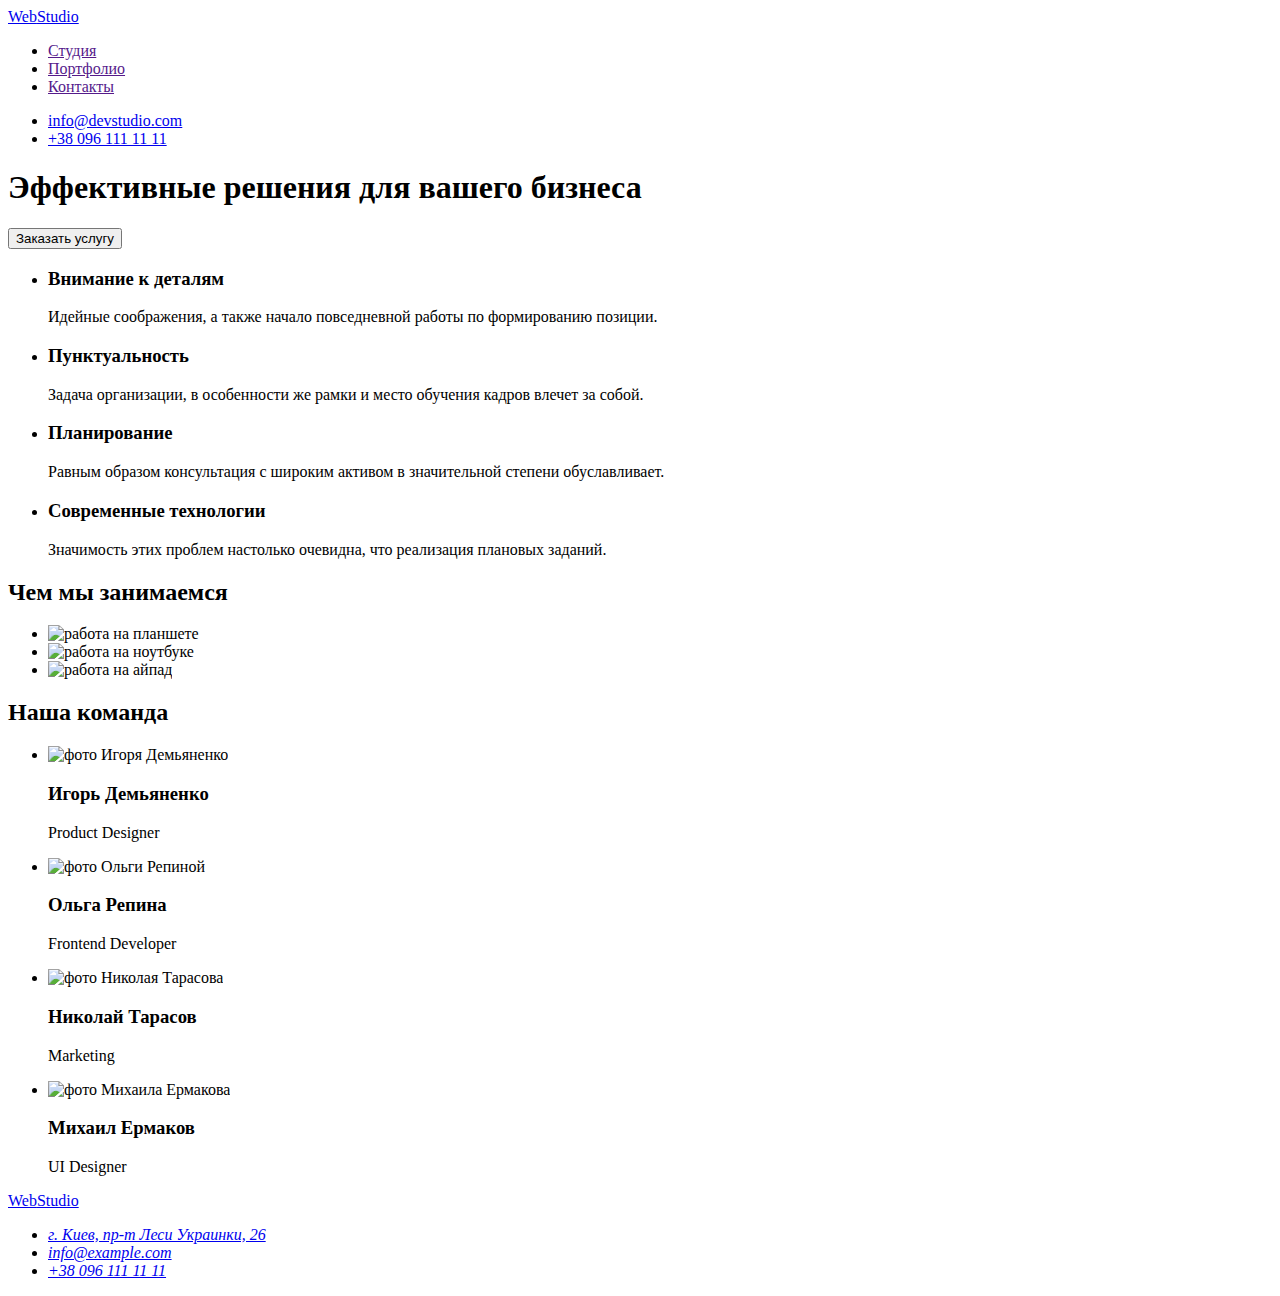
==== index.html @ acdb09bc "Add files" ====
<!DOCTYPE html>
<html lang="ru">
<head>
    <meta charset="UTF-8">
    <meta http-equiv="X-UA-Compatible" content="IE=edge">
    <meta name="viewport" content="width=device-width, initial-scale=1.0">
    <title>Document</title>
</head>
<body>
    <header>
        <a href="./index.html"><span>Web</span>Studio</a>
        <nav>
            <ul>
                <li><a href="">Студия</a></li>
                <li><a href="">Портфолио</a></li>
                <li><a href="">Контакты</a></li>
            </ul>
         </nav>
            <ul>
                <li><a href="mailto:info@devstudio.com">info@devstudio.com</a></li>
                <li><a href="tel:+380961111111">+38 096 111 11 11</a></li>
            </ul>
    </header>
    <main>
        <section>
            <h1>Эффективные решения для вашего бизнеса</h1>
            <button type="button">Заказать услугу</button>
        </section>
        <section>
            <ul>
                <li>
                    <h3>Внимание к деталям</h3>
                    <p>Идейные соображения, а также начало повседневной работы по формированию позиции.</p>
                </li>
                <li>
                    <h3>Пунктуальность</h3>
                    <p>Задача организации, в особенности же рамки и место обучения кадров влечет за собой.</p>
                </li>
                <li>
                    <h3>Планирование</h3>
                    <p>Равным образом консультация с широким активом в значительной степени обуславливает.</p>
                </li>
                <li>
                    <h3>Современные технологии</h3>
                    <p>Значимость этих проблем настолько очевидна, что реализация плановых заданий.</p>
                </li>
            </ul>
        </section>
        <section>
            <h2>Чем мы занимаемся</h2>
            <ul>
                <li><img src="./images/img1.jpg" alt="работа на планшете" width="370" height="294"></li>
                <li><img src="./images/img2.jpg" alt="работа на ноутбуке" width="370" height="294"></li>
                <li><img src="./images/img3.jpg" alt="работа на айпад" width="370" height="294"></li>
            </ul>
        </section>
        <section>
            <h2>Наша команда</h2>
            <ul>
                <li>
                    <img src="./images/photo1.jpg" alt="фото Игоря Демьяненко" width="270" height="260">
                    <h3>Игорь Демьяненко</h3>
                    <p lang="en">Product Designer</p>
                </li>
                <li>
                    <img src="./images/photo2.jpg" alt="фото Ольги Репиной" width="270" height="260">
                    <h3>Ольга Репина</h3>
                    <p lang="en">Frontend Developer</p>
                </li>
                <li>
                    <img src="./images/photo3.jpg" alt="фото Николая Тарасова" width="270" height="260">
                    <h3>Николай Тарасов</h3>
                    <p lang="en">Marketing</p>
                </li>
                <li><img src="./images/photo4.jpg" alt="фото Михаила Ермакова" width="270" height="260">
                    <h3>Михаил Ермаков</h3>
                    <p lang="en">UI Designer</p>
                </li>
            </ul>
        </section>
    </main>
    <footer>
        <a href="./index.html"><span>Web</span>Studio</a>
        <address>
            <ul>
            <li>
             <a href="https://goo.gl/maps/vZYV77j8p4AJHVtT7" target="_blank" rel="noopener noreferrer"> г. Киев, пр-т Леси
                Украинки, 26
            </a>
            </li>
            <li>
            <a href="mailto:info@example.com">info@example.com</a>
            </li>
            <li>
            <a href="tel:+380961111111">+38 096 111 11 11</a>
            </li>
            </ul>
        </address>
    </footer>
   
</body>
</html>
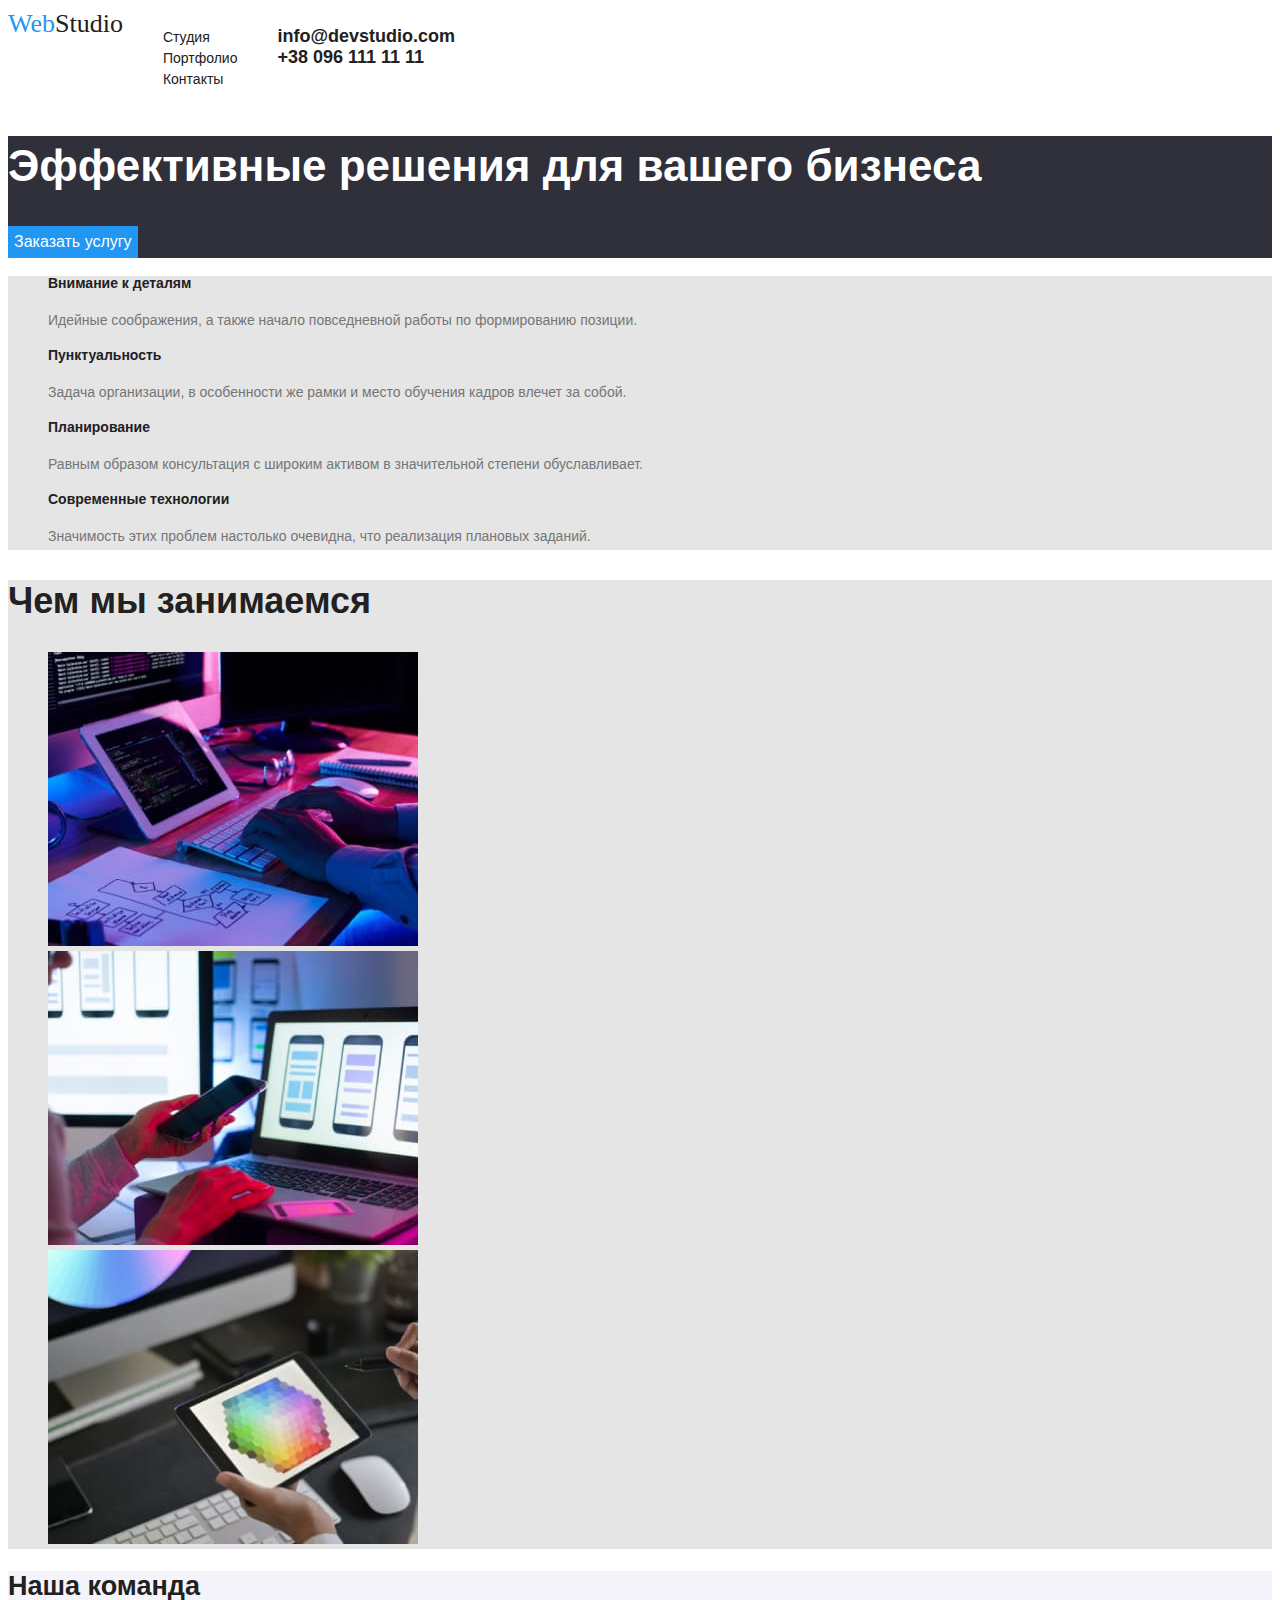
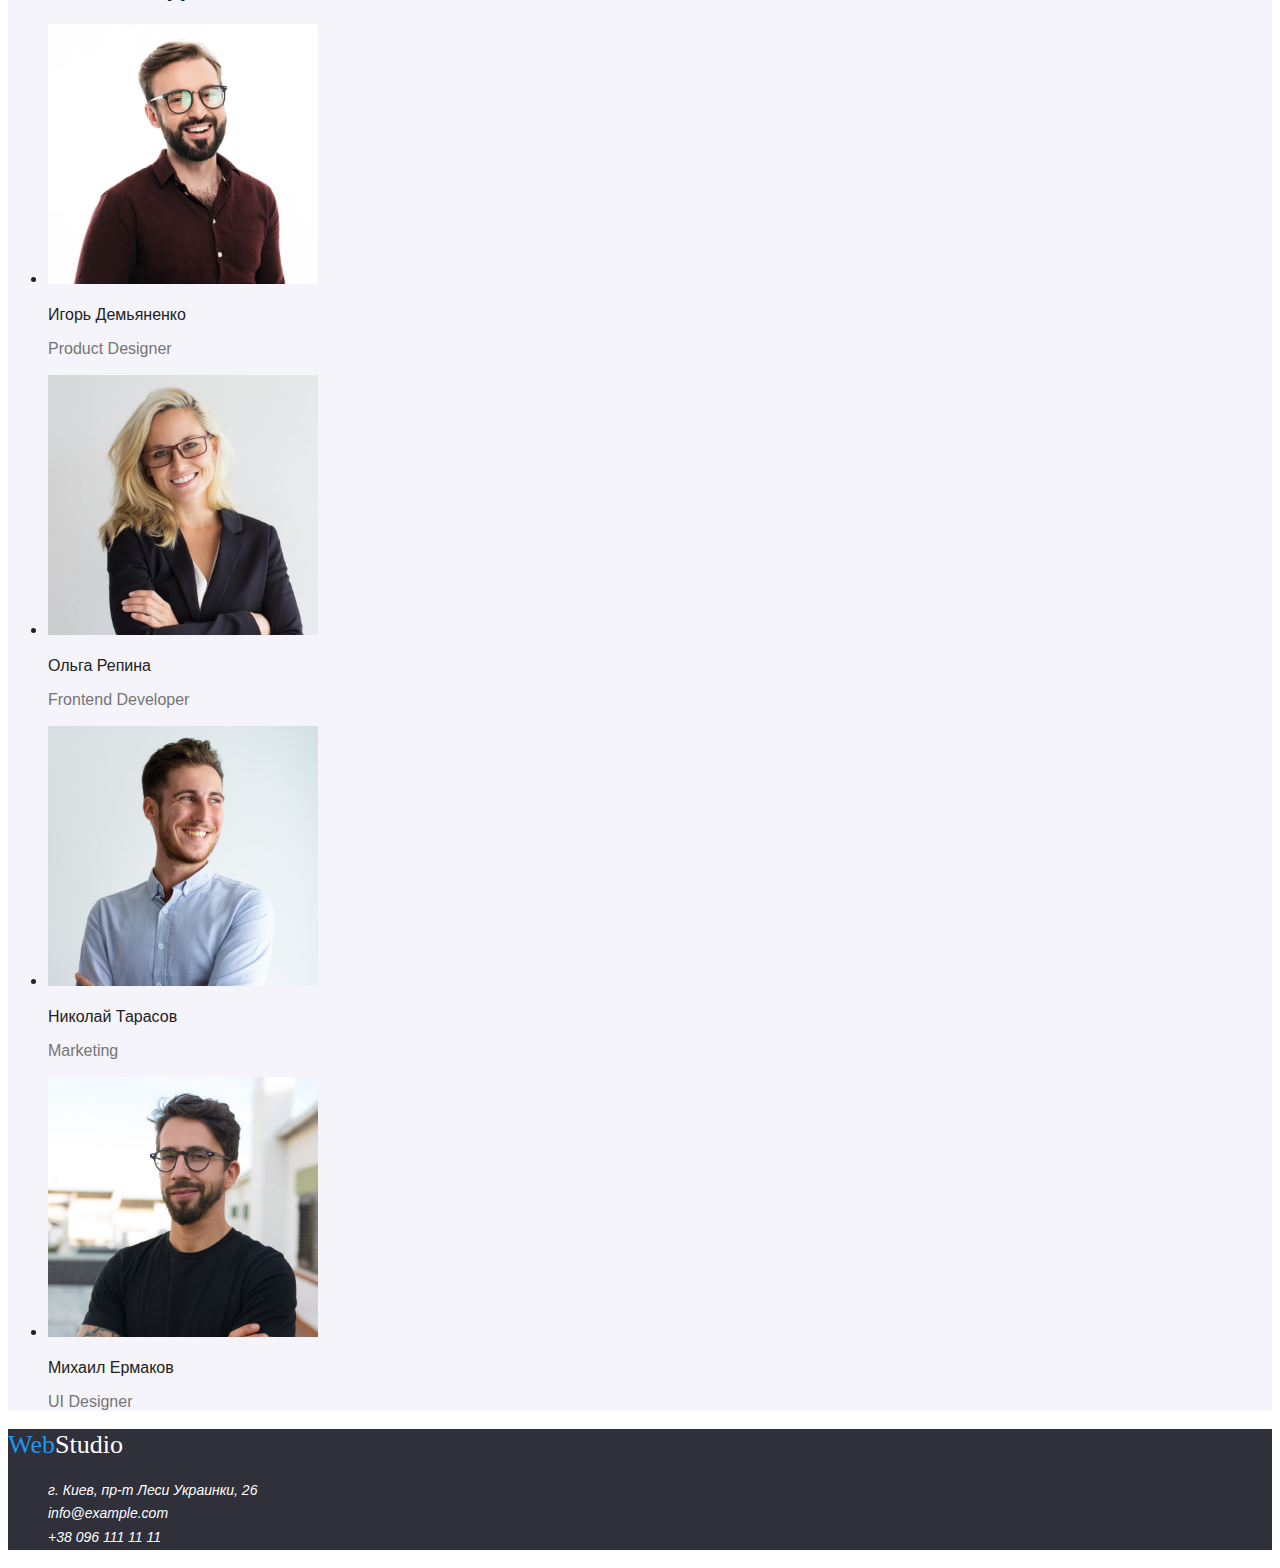
==== commit f3930f06: "end" ====
--- a/index.html
+++ b/index.html
@@ -5,94 +5,100 @@
     <meta http-equiv="X-UA-Compatible" content="IE=edge">
     <meta name="viewport" content="width=device-width, initial-scale=1.0">
     <title>Document</title>
-</head>
+    <link rel="stylesheet" href="https://cdnjs.cloudflare.com/ajax/libs/modern-normalize/1.1.0/modern-normalize.min.css"
+        integrity="sha512-wpPYUAdjBVSE4KJnH1VR1HeZfpl1ub8YT/NKx4PuQ5NmX2tKuGu6U/JRp5y+Y8XG2tV+wKQpNHVUX03MfMFn9Q=="
+        crossorigin="anonymous" referrerpolicy="no-referrer" />
+    <link rel="preconnect"
+        href="https://fonts.google.com/share?selection.family=Raleway:wght@700%7CRoboto:wght@400;500;700;900">
+<link rel="stylesheet" href="./css/styles.css">
+    </head>
 <body>
-    <header>
-        <a href="./index.html"><span>Web</span>Studio</a>
-        <nav>
-            <ul>
-                <li><a href="">Студия</a></li>
-                <li><a href="">Портфолио</a></li>
-                <li><a href="">Контакты</a></li>
+    <header class="header">
+        <a href="./index.html" class="link site-logo"><span  class="current">Web</span>Studio</a>
+        <nav class="site-nav">
+            <ul class="list nav-list">
+                <li class="nav-item"><a href="" class="link nav-link">Студия</a></li>
+                <li class="nav-item"><a href="./portfolio.html" class="link nav-link">Портфолио</a></li>
+                <li class="nav-item"><a href="" class="link nav-link">Контакты</a></li>
             </ul>
          </nav>
-            <ul>
-                <li><a href="mailto:info@devstudio.com">info@devstudio.com</a></li>
-                <li><a href="tel:+380961111111">+38 096 111 11 11</a></li>
+            <ul class="list">
+                <li><a href="mailto:info@devstudio.com" class="link">info@devstudio.com</a></li>
+                <li><a href="tel:+380961111111" class="link">+38 096 111 11 11</a></li>
             </ul>
     </header>
     <main>
-        <section>
-            <h1>Эффективные решения для вашего бизнеса</h1>
-            <button type="button">Заказать услугу</button>
+        <section class="heroes-section">
+            <h1 class="main-title-one">Эффективные решения для вашего бизнеса</h1>
+            <button class="button heroe-button" type="button">Заказать услугу</button>
         </section>
-        <section>
-            <ul>
-                <li>
-                    <h3>Внимание к деталям</h3>
-                    <p>Идейные соображения, а также начало повседневной работы по формированию позиции.</p>
+        <section class="value">
+            <ul class="value-list list">
+                <li class="value-item">
+                    <h3 class="value-title">Внимание к деталям</h3>
+                    <p class="value-text">Идейные соображения, а также начало повседневной работы по формированию позиции.</p>
                 </li>
-                <li>
-                    <h3>Пунктуальность</h3>
-                    <p>Задача организации, в особенности же рамки и место обучения кадров влечет за собой.</p>
+                <li class="value-item">
+                    <h3 class="value-title">Пунктуальность</h3>
+                    <p class="value-text">Задача организации, в особенности же рамки и место обучения кадров влечет за собой.</p>
                 </li>
-                <li>
-                    <h3>Планирование</h3>
-                    <p>Равным образом консультация с широким активом в значительной степени обуславливает.</p>
+                <li class="value-item">
+                    <h3 class="value-title">Планирование</h3>
+                    <p class="value-text">Равным образом консультация с широким активом в значительной степени обуславливает.</p>
                 </li>
-                <li>
-                    <h3>Современные технологии</h3>
-                    <p>Значимость этих проблем настолько очевидна, что реализация плановых заданий.</p>
+                <li class="value-item">
+                    <h3 class="value-title">Современные технологии</h3>
+                    <p class="value-text">Значимость этих проблем настолько очевидна, что реализация плановых заданий.</p>
                 </li>
             </ul>
         </section>
-        <section>
-            <h2>Чем мы занимаемся</h2>
-            <ul>
-                <li><img src="./images/img1.jpg" alt="работа на планшете" width="370" height="294"></li>
-                <li><img src="./images/img2.jpg" alt="работа на ноутбуке" width="370" height="294"></li>
-                <li><img src="./images/img3.jpg" alt="работа на айпад" width="370" height="294"></li>
+        <section class="work">
+            <h2 class="work-title">Чем мы занимаемся</h2>
+            <ul class="work-list list">
+                <li class="work-item"><img src="./images/img1.jpg" alt="работа на планшете" width="370" height="294"></li>
+                <li class="work-item"><img src="./images/img2.jpg" alt="работа на ноутбуке" width="370" height="294"></li>
+                <li class="work-item"><img src="./images/img3.jpg" alt="работа на айпад" width="370" height="294"></li>
             </ul>
         </section>
-        <section>
-            <h2>Наша команда</h2>
-            <ul>
-                <li>
+        <section class="team">
+            <h2 class="team-title">Наша команда</h2>
+            <ul class="team-list">
+                <li class="team-employee">
                     <img src="./images/photo1.jpg" alt="фото Игоря Демьяненко" width="270" height="260">
-                    <h3>Игорь Демьяненко</h3>
-                    <p lang="en">Product Designer</p>
+                    <h3 class="team-name">Игорь Демьяненко</h3>
+                    <p class="team-position" lang="en">Product Designer</p>
                 </li>
-                <li>
+                <li class="team-employee">
                     <img src="./images/photo2.jpg" alt="фото Ольги Репиной" width="270" height="260">
-                    <h3>Ольга Репина</h3>
-                    <p lang="en">Frontend Developer</p>
+                    <h3 class="team-name">Ольга Репина</h3>
+                    <p class="team-position" lang="en">Frontend Developer</p>
                 </li>
-                <li>
+                <li class="team-employee">
                     <img src="./images/photo3.jpg" alt="фото Николая Тарасова" width="270" height="260">
-                    <h3>Николай Тарасов</h3>
-                    <p lang="en">Marketing</p>
+                    <h3 class="team-name">Николай Тарасов</h3>
+                    <p class="team-position" lang="en">Marketing</p>
                 </li>
-                <li><img src="./images/photo4.jpg" alt="фото Михаила Ермакова" width="270" height="260">
-                    <h3>Михаил Ермаков</h3>
-                    <p lang="en">UI Designer</p>
+                <li class="team-employee"><img src="./images/photo4.jpg" alt="фото Михаила Ермакова" width="270" height="260">
+                    <h3 class="team-name">Михаил Ермаков</h3>
+                    <p class="team-position" lang="en">UI Designer</p>
                 </li>
             </ul>
         </section>
     </main>
-    <footer>
-        <a href="./index.html"><span>Web</span>Studio</a>
-        <address>
-            <ul>
-            <li>
-             <a href="https://goo.gl/maps/vZYV77j8p4AJHVtT7" target="_blank" rel="noopener noreferrer"> г. Киев, пр-т Леси
+    <footer class="footer">
+        <a href="./index.html" class="footer-site-logo link"><span class="current">Web</span>Studio</a>
+        <address class="footer-address">
+            <ul class="list footer-list">
+            <li class="footer-item">
+             <a href="https://goo.gl/maps/vZYV77j8p4AJHVtT7" target="_blank" rel="noopener noreferrer" class="link"> г. Киев, пр-т Леси
                 Украинки, 26
             </a>
             </li>
-            <li>
-            <a href="mailto:info@example.com">info@example.com</a>
+            <li class="footer-item">
+            <a href="mailto:info@example.com" class="link">info@example.com</a>
             </li>
-            <li>
-            <a href="tel:+380961111111">+38 096 111 11 11</a>
+            <li class="footer-item">
+            <a href="tel:+380961111111" class="link">+38 096 111 11 11</a>
             </li>
             </ul>
         </address>
--- a/css/styles.css
+++ b/css/styles.css
@@ -0,0 +1,199 @@
+:root {
+--main-font-family: 'Roboto', sans-serif;
+--main-dark-color: #212121;
+--main-light-color: #fff;
+--current-color: #2196F3;
+--main-color: #757575;
+--background-button-color: #F5F4FA;
+--background-main-color: #E5E5E5;
+--background-footer-color: #2F303A;
+}
+
+body {
+font-family: var(--main-font-family);
+color: var(--main-dark-color);
+font-size: 18px;
+font-weight: 700;
+font-style: Bold ;
+} 
+
+.link {
+text-decoration: none;
+color: inherit;
+}
+
+.button {
+border: none;
+background-color: transparent;
+cursor: pointer;
+font-family: inherit;
+color: inherit
+}
+
+.list {
+list-style: none;
+}
+
+.section {
+ background-color: var(--background-main-color);
+}
+
+.section-title {
+font-weight: 700;
+font-size: 18px;
+line-height: 1.71;
+color: var(--background-main-color);
+}
+
+.current {
+color: var(--current-color);
+}
+
+.visually-hidden {
+position: absolute;
+width: 1px;
+height: 1px;
+margin: -1px;
+border: 0;
+padding: 0;
+white-space: nowrap;
+clip-path: inset(100%);
+clip: rect(0 0 0 0);
+overflow: hidden;
+}
+/* Header */
+.header {
+ background-color: var(--main-light-color);
+ display: flex;  }
+
+.site-logo {
+font-family: 'Raleway';
+font-weight: 400;
+font-size: 26px;
+line-height: 1.2;
+color: var(--main-dark-color);
+}
+
+.nav-link {
+font-weight: 500;
+font-size: 14px;
+line-height: 1.14;
+font-style: medium;}
+
+.link:hover,
+.link:focus {
+color: var(--current-color);
+}
+
+
+/* main 2 страница */
+.portfolio {
+background-color: var(--background-main-color);
+}
+
+.main-button {
+font-family: inherit;
+background-color: var(--background-button-color);
+color: var(--main-dark-color);
+font-weight: 500;
+font-size: 16px;
+line-height: 1.63;
+font-style: medium;
+display: flex;
+}
+
+.main-title {
+font-size: 18px;
+line-height: 2.0;
+}
+
+.main-description {
+font-size: 18px;
+line-height: 2.0;
+color: var(--main-color);
+font-style: normal;
+}
+
+.button:hover,
+.button:focus {
+color: var(--current-color);
+}
+
+/* main 1 страница */
+.heroes-section {
+background-color: var(--background-footer-color);
+}
+.main-title-one {
+color: var(--main-light-color);
+font-size: 44px;
+line-height: 1.36;
+font-weight: 900;
+display: flex;
+}
+.heroe-button {
+background-color: var(--current-color);
+color: var(--main-light-color);
+font-size: 16px;
+line-height: 1.88;
+display: flex;
+}
+.value {
+background-color: var(--background-main-color);
+}
+.value-title {
+font-size: 14px;
+line-height: 1.14;
+}
+.value-text {
+font-weight: 400;
+font-size: 14px;
+line-height: 2.0;
+color: var(--main-color);
+font-style: normal;
+}
+.work {
+background-color: var(--background-main-color);
+}
+.work-title {
+font-size: 36px;
+line-height: 1.17;
+}
+.team {
+background-color: var(--background-button-color);
+}
+.team-name {
+font-weight: 500;
+font-size: 16px;
+line-height: 1.19;
+font-style: medium;
+}
+.team-position {
+font-weight: 400;
+font-size: 16px;
+line-height: 1.17;
+color: var(--main-color);
+}
+/* footer */
+.footer {
+background-color: var(--background-footer-color);
+}
+
+.footer-site-logo {
+font-family: 'Raleway';
+font-weight: 400;
+font-size: 26px;
+line-height: 1.2;
+color: var(--main-light-color);
+}
+
+.footer-item {
+font-weight: 400;
+font-size: 14px;
+line-height: 1.7;
+color: var(--main-light-color);
+}
+
+
+
+
+
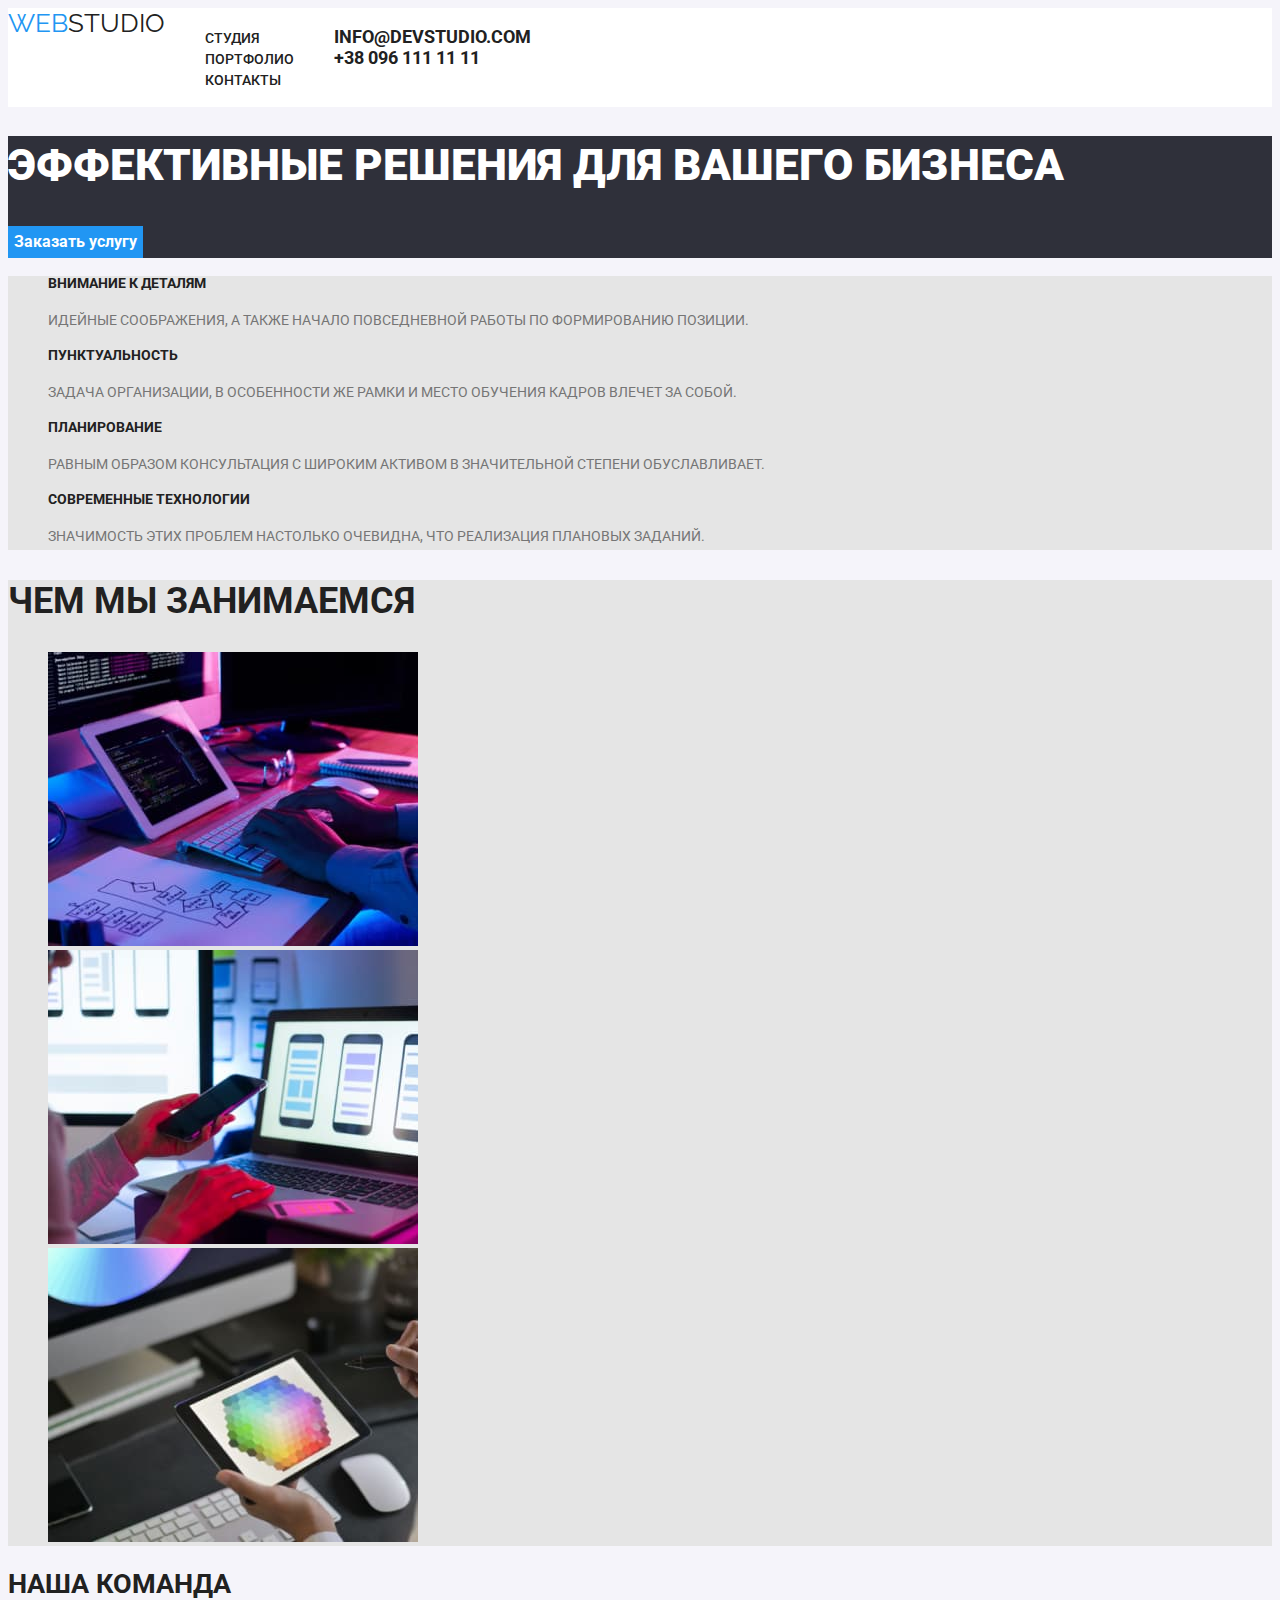
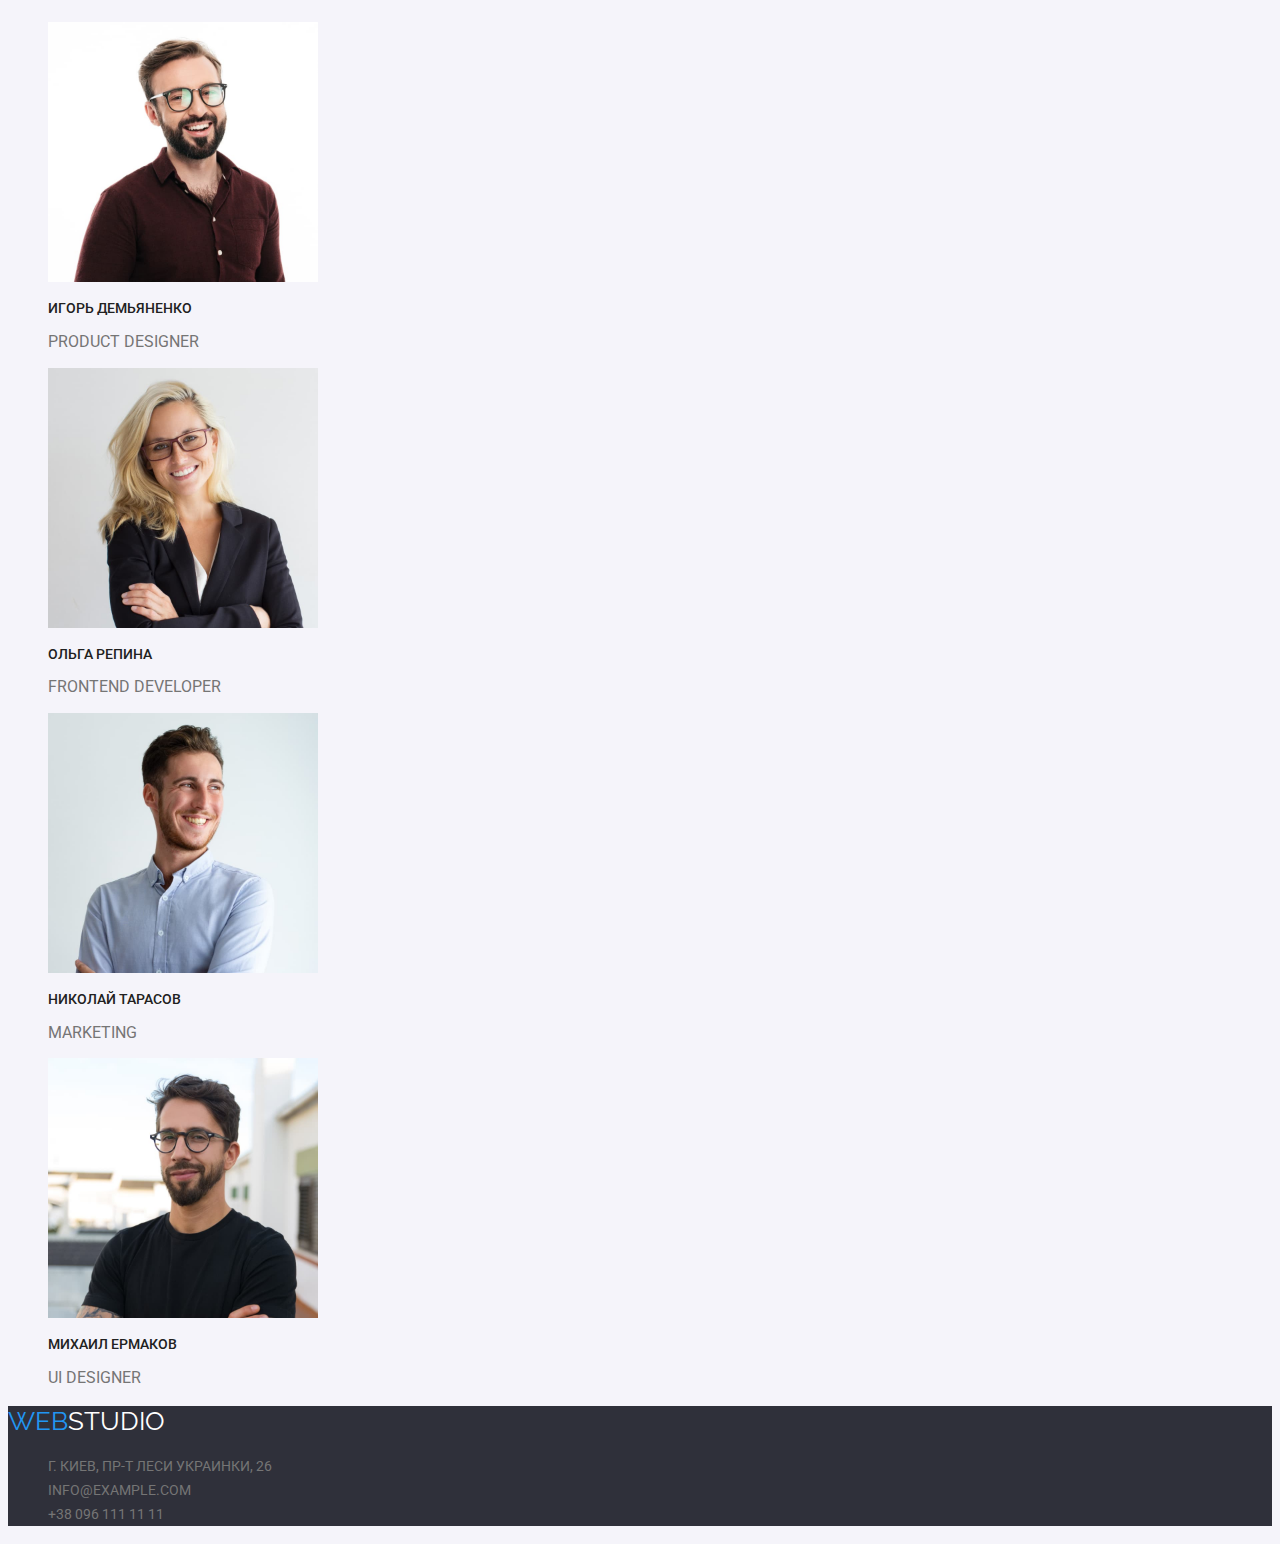
==== commit 24c64e86: "end 2" ====
--- a/index.html
+++ b/index.html
@@ -8,11 +8,11 @@
     <link rel="stylesheet" href="https://cdnjs.cloudflare.com/ajax/libs/modern-normalize/1.1.0/modern-normalize.min.css"
         integrity="sha512-wpPYUAdjBVSE4KJnH1VR1HeZfpl1ub8YT/NKx4PuQ5NmX2tKuGu6U/JRp5y+Y8XG2tV+wKQpNHVUX03MfMFn9Q=="
         crossorigin="anonymous" referrerpolicy="no-referrer" />
-    <link rel="preconnect"
-        href="https://fonts.google.com/share?selection.family=Raleway:wght@700%7CRoboto:wght@400;500;700;900">
+    <link href="https://fonts.googleapis.com/css2?family=Raleway:wght@700&family=Roboto:wght@400;500;700;900&display=swap"
+        rel="stylesheet">
 <link rel="stylesheet" href="./css/styles.css">
     </head>
-<body>
+<body class="body-first">
     <header class="header">
         <a href="./index.html" class="link site-logo"><span  class="current">Web</span>Studio</a>
         <nav class="site-nav">
@@ -62,7 +62,7 @@
         </section>
         <section class="team">
             <h2 class="team-title">Наша команда</h2>
-            <ul class="team-list">
+            <ul class="team-list list">
                 <li class="team-employee">
                     <img src="./images/photo1.jpg" alt="фото Игоря Демьяненко" width="270" height="260">
                     <h3 class="team-name">Игорь Демьяненко</h3>
@@ -88,7 +88,7 @@
     <footer class="footer">
         <a href="./index.html" class="footer-site-logo link"><span class="current">Web</span>Studio</a>
         <address class="footer-address">
-            <ul class="list footer-list">
+            <ul class="list footer-list link">
             <li class="footer-item">
              <a href="https://goo.gl/maps/vZYV77j8p4AJHVtT7" target="_blank" rel="noopener noreferrer" class="link"> г. Киев, пр-т Леси
                 Украинки, 26
--- a/css/styles.css
+++ b/css/styles.css
@@ -63,8 +63,9 @@
 }
 /* Header */
 .header {
- background-color: var(--main-light-color);
- display: flex;  }
+font-family: var(--main-font-family);
+background-color: var(--main-light-color);
+display: flex;  }
 
 .site-logo {
 font-family: 'Raleway';
@@ -100,26 +101,34 @@
 line-height: 1.63;
 font-style: medium;
 display: flex;
+letter-spacing: 3%;
 }
 
 .main-title {
+
 font-size: 18px;
 line-height: 2.0;
 }
 
 .main-description {
-font-size: 18px;
-line-height: 2.0;
+font-weight: 400;
+font-size: 16px;
+line-height: 1.88;
 color: var(--main-color);
 font-style: normal;
 }
 
 .button:hover,
 .button:focus {
-color: var(--current-color);
+background-color: var(--current-color);
+color: var(--main-light-color);
 }
 
 /* main 1 страница */
+.body-first {
+font-family: var(--main-font-family);
+background-color: var(--background-button-color); 
+text-transform: uppercase;} 
 .heroes-section {
 background-color: var(--background-footer-color);
 }
@@ -131,15 +140,22 @@
 display: flex;
 }
 .heroe-button {
+font-family: var(--main-font-family);
+font-weight: 700;
 background-color: var(--current-color);
 color: var(--main-light-color);
 font-size: 16px;
 line-height: 1.88;
+lit
 display: flex;
+}
+.heroe-button:hover,
+.heroe-button:focus {
+    background-color: var(--main-color);
 }
 .value {
 background-color: var(--background-main-color);
-}
+text-transform: uppercase;}
 .value-title {
 font-size: 14px;
 line-height: 1.14;
@@ -163,7 +179,7 @@
 }
 .team-name {
 font-weight: 500;
-font-size: 16px;
+font-size: 14px;
 line-height: 1.19;
 font-style: medium;
 }
@@ -187,13 +203,15 @@
 }
 
 .footer-item {
+font-family: var(--main-font-family);
 font-weight: 400;
 font-size: 14px;
 line-height: 1.7;
-color: var(--main-light-color);
-}
-
-
-
-
-
+font-style: normal;
+color: var(--main-color);
+}
+
+
+
+
+
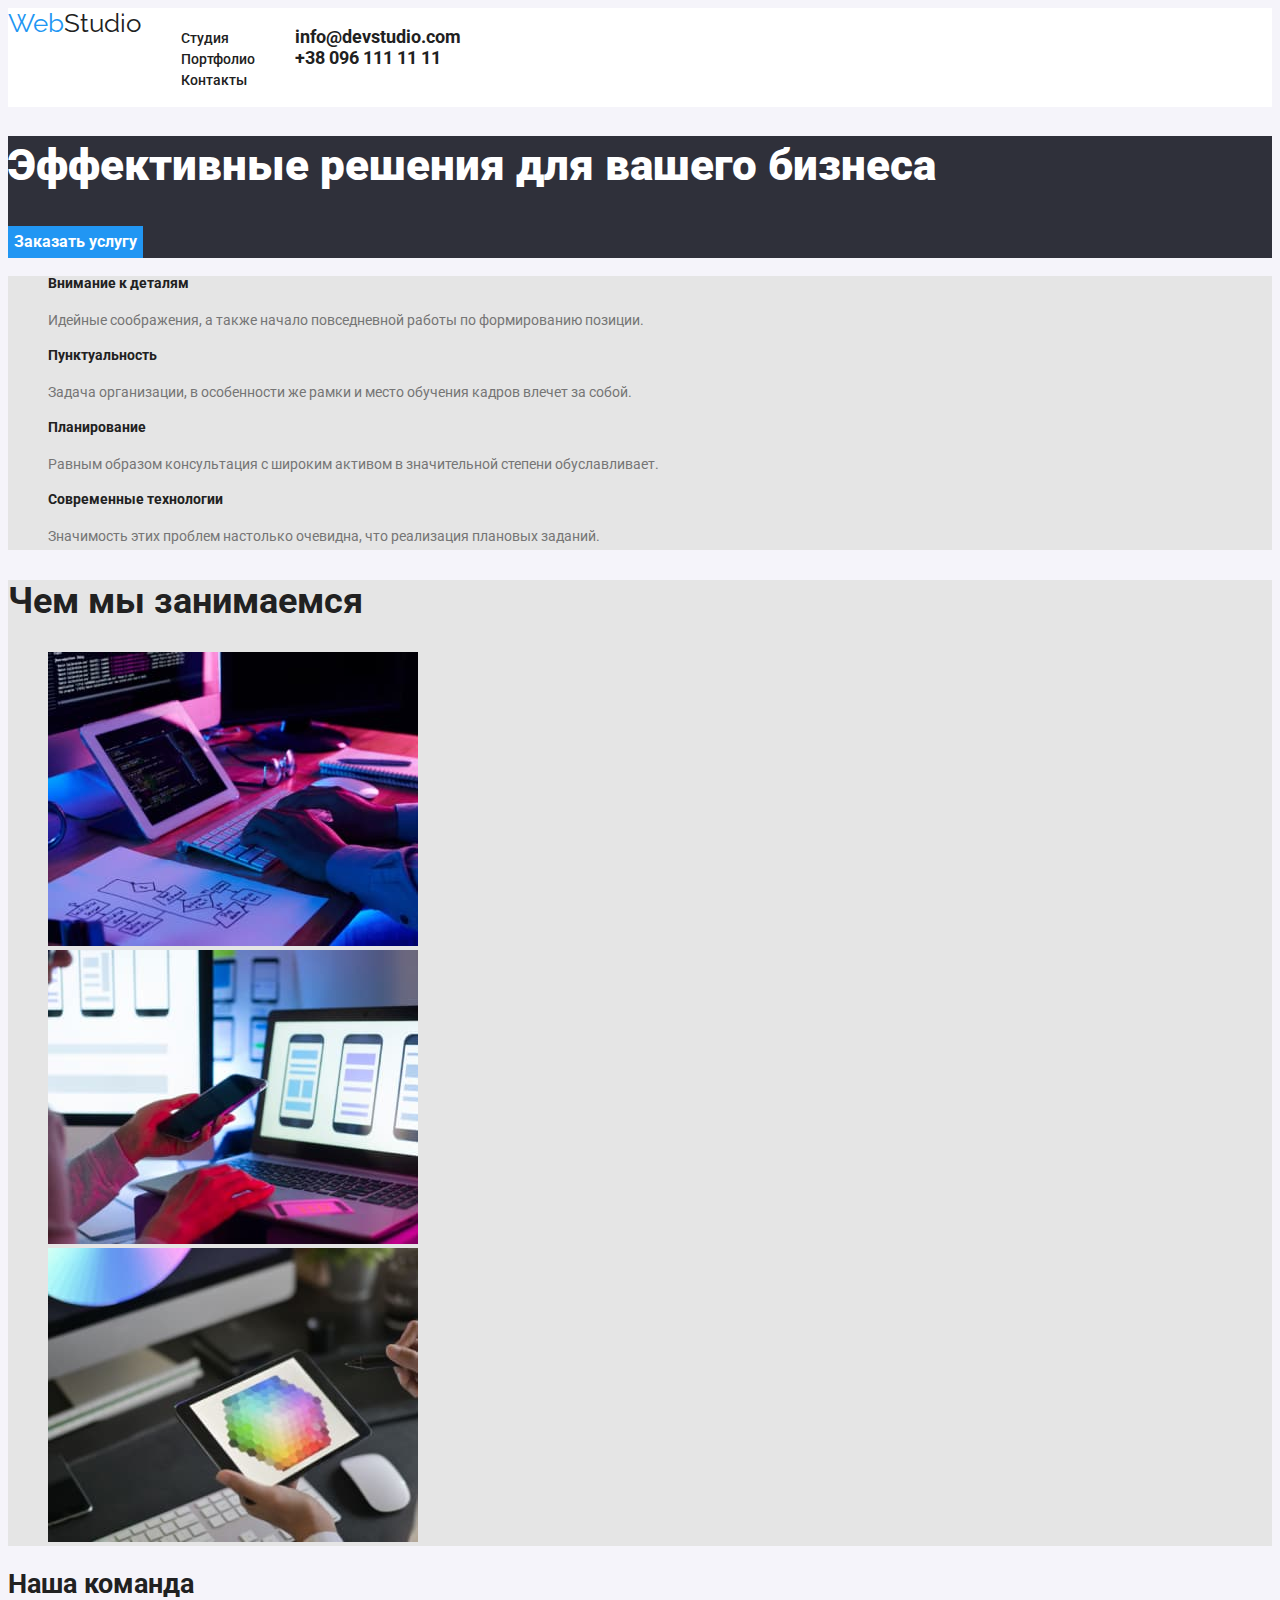
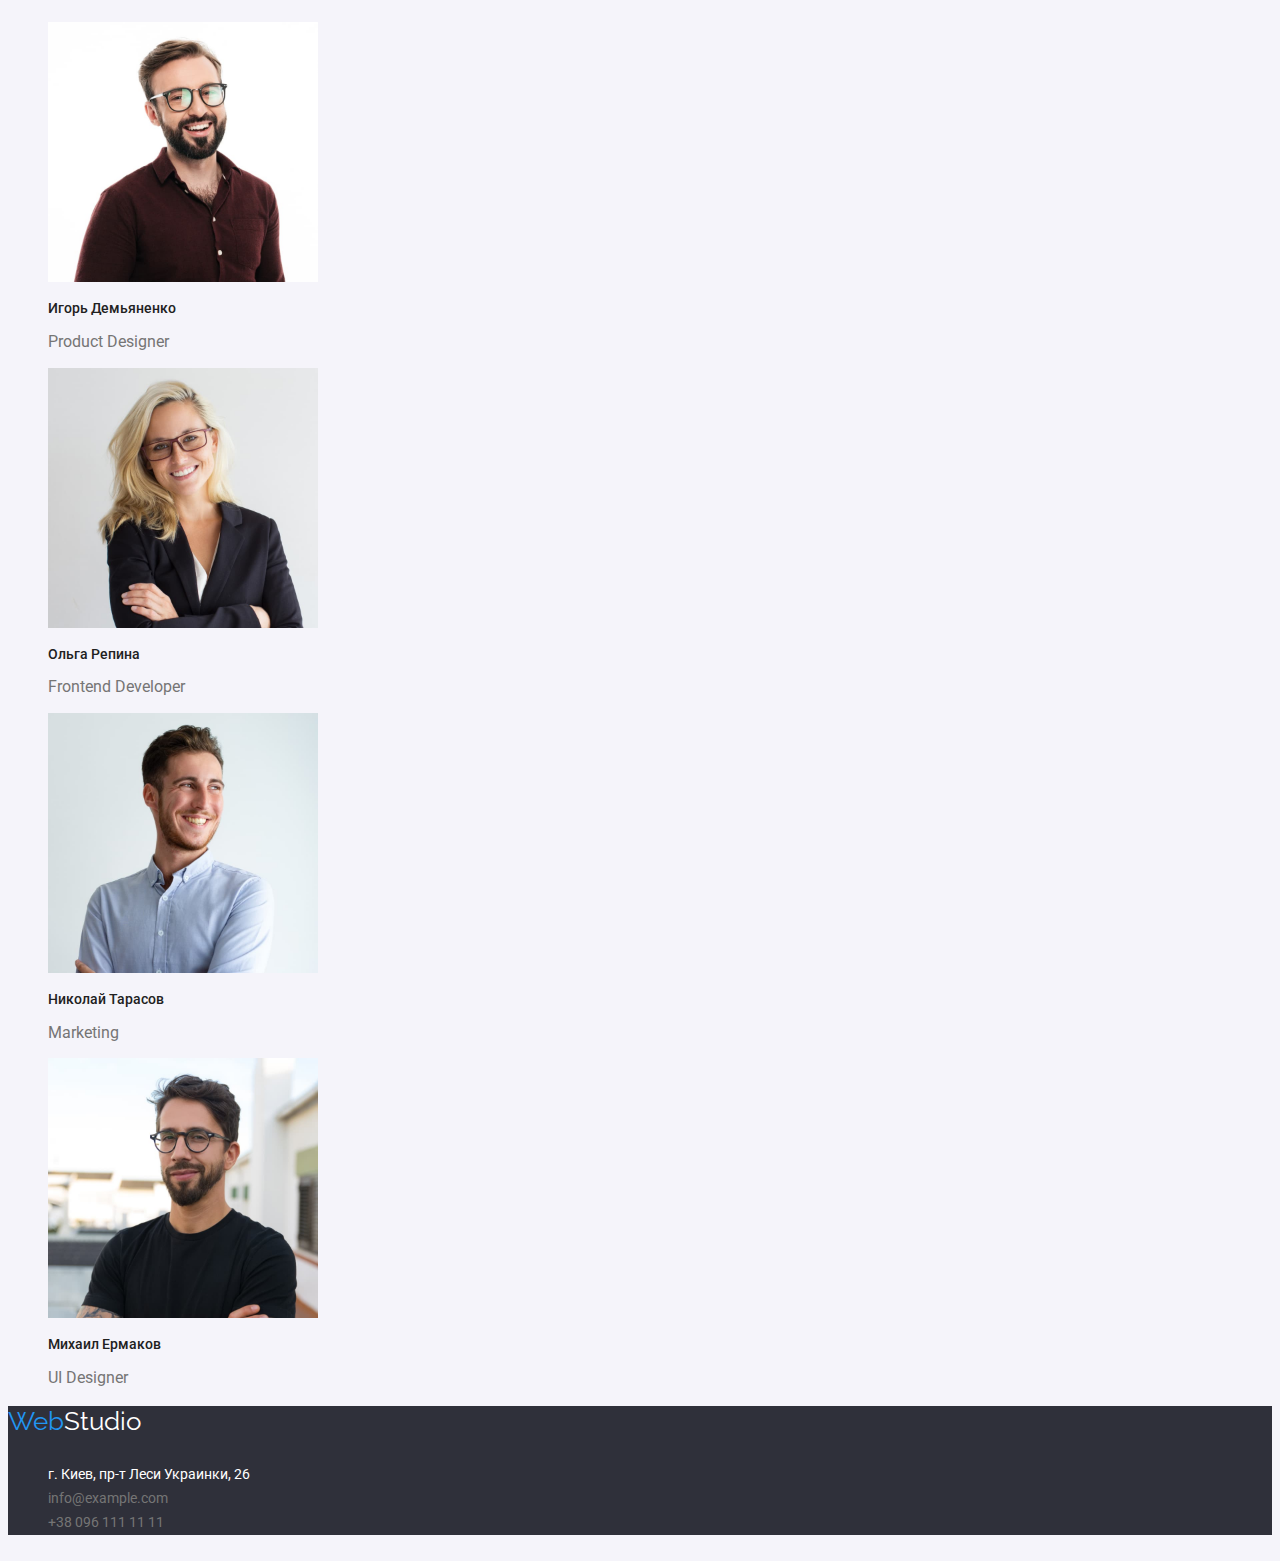
==== commit 44c05905: "corrected" ====
--- a/index.html
+++ b/index.html
@@ -86,23 +86,22 @@
         </section>
     </main>
     <footer class="footer">
-        <a href="./index.html" class="footer-site-logo link"><span class="current">Web</span>Studio</a>
+        <a href="./index.html" class="link footer-site-logo"><span class="current">Web</span>Studio</a>
         <address class="footer-address">
-            <ul class="list footer-list link">
-            <li class="footer-item">
-             <a href="https://goo.gl/maps/vZYV77j8p4AJHVtT7" target="_blank" rel="noopener noreferrer" class="link"> г. Киев, пр-т Леси
-                Украинки, 26
-            </a>
-            </li>
-            <li class="footer-item">
-            <a href="mailto:info@example.com" class="link">info@example.com</a>
-            </li>
-            <li class="footer-item">
-            <a href="tel:+380961111111" class="link">+38 096 111 11 11</a>
-            </li>
+            <ul class="list footer-list">
+                <li class="footer-item">
+                    <a href="https://goo.gl/maps/vZYV77j8p4AJHVtT7" target="_blank" rel="noopener noreferrer" class="link">
+                        г. Киев, пр-т Леси Украинки, 26
+                    </a>
+                </li>
+                <li class="footer-item-second">
+                    <a href="mailto:info@example.com" class="link">info@example.com</a>
+                </li>
+                <li class="footer-item-second">
+                    <a href="tel:+380961111111" class="link">+38 096 111 11 11</a>
+                </li>
             </ul>
         </address>
     </footer>
-   
-</body>
+   </body>
 </html>--- a/css/styles.css
+++ b/css/styles.css
@@ -14,7 +14,7 @@
 color: var(--main-dark-color);
 font-size: 18px;
 font-weight: 700;
-font-style: Bold ;
+font-style: Bold;
 } 
 
 .link {
@@ -32,6 +32,7 @@
 
 .list {
 list-style: none;
+
 }
 
 .section {
@@ -105,17 +106,23 @@
 }
 
 .main-title {
-
+font-family: 'Roboto';
+font-style: Bold;
+font-weight: 700;
 font-size: 18px;
 line-height: 2.0;
+color: var(--main-dark-color);
+text-decoration: none;
 }
 
 .main-description {
+font-family: 'Roboto';
+font-style: normal;
 font-weight: 400;
 font-size: 16px;
 line-height: 1.88;
 color: var(--main-color);
-font-style: normal;
+text-decoration: none;
 }
 
 .button:hover,
@@ -128,7 +135,7 @@
 .body-first {
 font-family: var(--main-font-family);
 background-color: var(--background-button-color); 
-text-transform: uppercase;} 
+} 
 .heroes-section {
 background-color: var(--background-footer-color);
 }
@@ -146,7 +153,6 @@
 color: var(--main-light-color);
 font-size: 16px;
 line-height: 1.88;
-lit
 display: flex;
 }
 .heroe-button:hover,
@@ -155,7 +161,7 @@
 }
 .value {
 background-color: var(--background-main-color);
-text-transform: uppercase;}
+}
 .value-title {
 font-size: 14px;
 line-height: 1.14;
@@ -191,6 +197,13 @@
 }
 /* footer */
 .footer {
+font-family: 'Raleway';
+font-style: Bold;
+font-weight: 700;
+font-size: 26px;
+line-height: 1.190;
+color: var(--main-dark-color);
+text-decoration: none;
 background-color: var(--background-footer-color);
 }
 
@@ -204,14 +217,21 @@
 
 .footer-item {
 font-family: var(--main-font-family);
-font-weight: 400;
-font-size: 14px;
-line-height: 1.7;
-font-style: normal;
-color: var(--main-color);
-}
-
-
-
-
-
+font-style: normal;
+font-weight: 400;
+font-size: 14px;
+line-height: 1.71;
+color: var(--main-light-color);
+}
+
+.footer-item-second {
+font-family: var(--main-font-family);
+font-style: normal;
+font-weight: 400;
+font-size: 14px;
+line-height: 1.71;
+color: var(--main-color);
+}
+
+
+
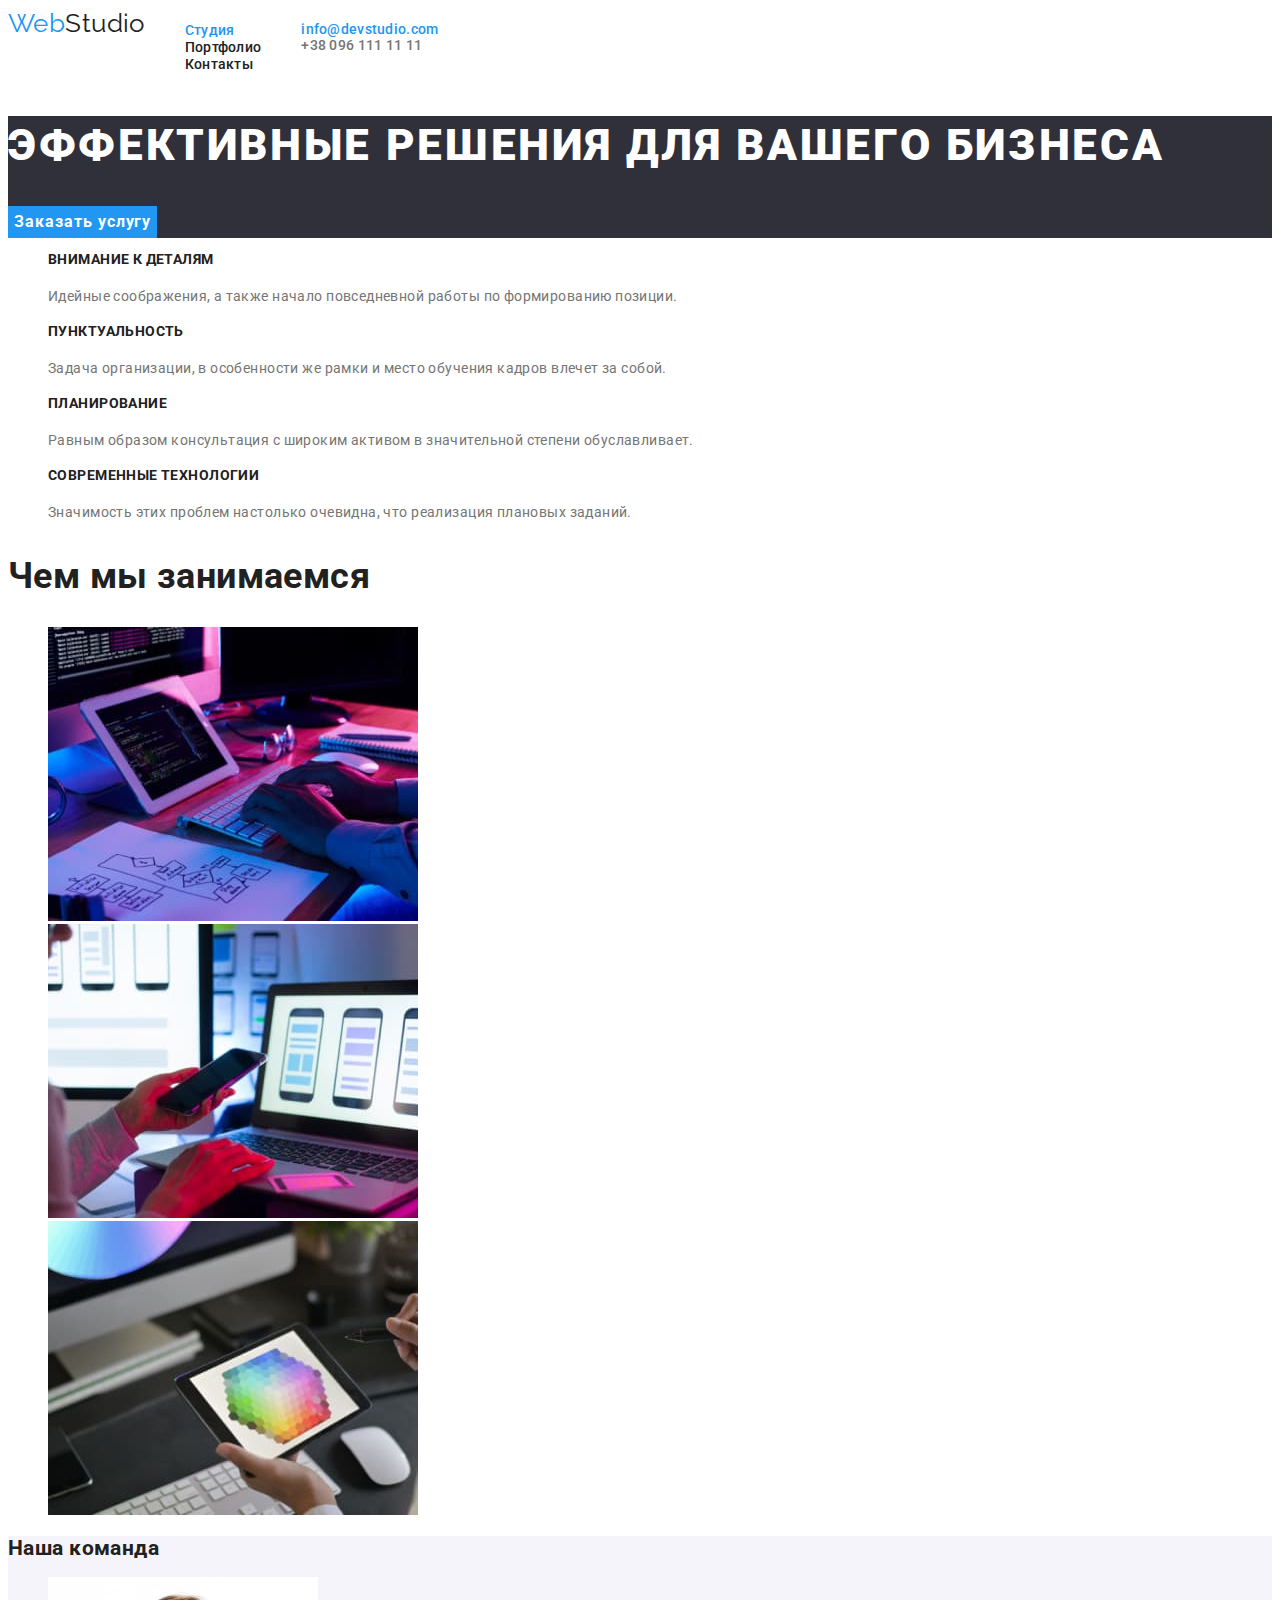
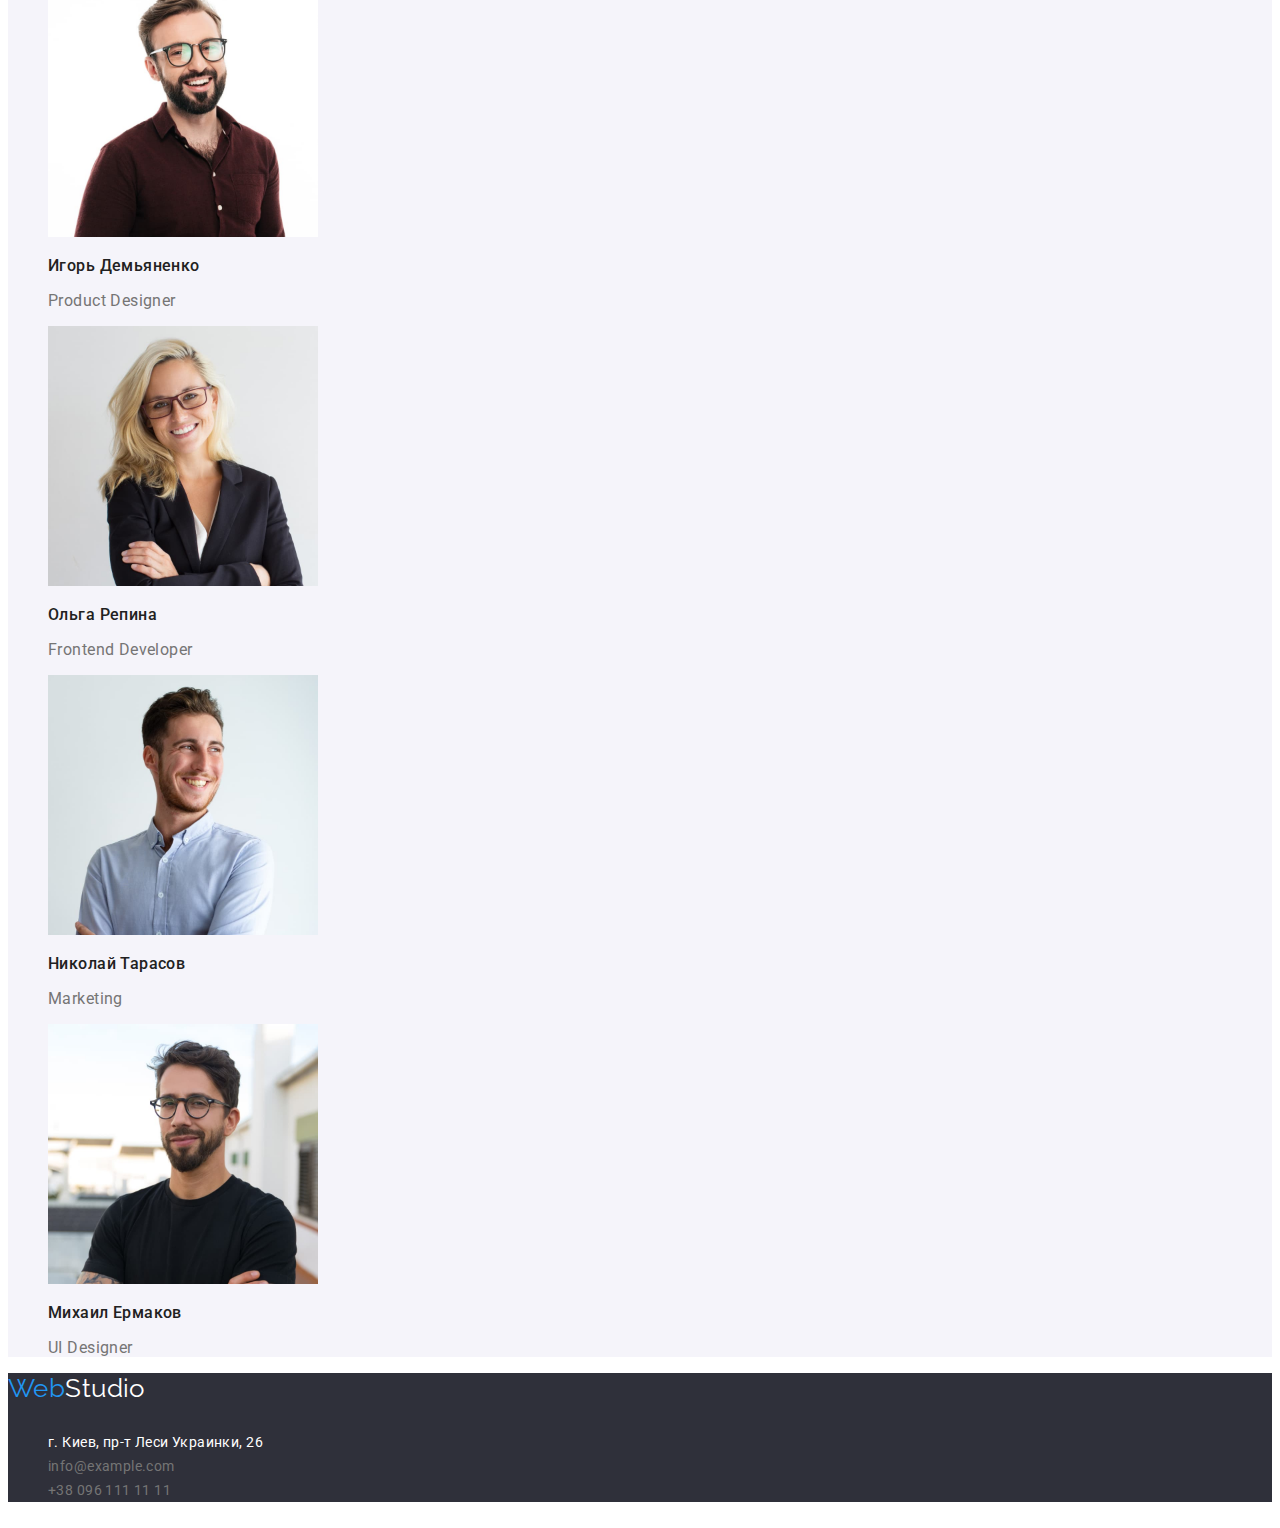
==== commit 964f90ed: "corrected" ====
--- a/index.html
+++ b/index.html
@@ -12,19 +12,19 @@
         rel="stylesheet">
 <link rel="stylesheet" href="./css/styles.css">
     </head>
-<body class="body-first">
+<body>
     <header class="header">
         <a href="./index.html" class="link site-logo"><span  class="current">Web</span>Studio</a>
         <nav class="site-nav">
             <ul class="list nav-list">
-                <li class="nav-item"><a href="" class="link nav-link">Студия</a></li>
-                <li class="nav-item"><a href="./portfolio.html" class="link nav-link">Портфолио</a></li>
-                <li class="nav-item"><a href="" class="link nav-link">Контакты</a></li>
+                <li><a href="" class="link nav-link current">Студия</a></li>
+                <li><a href="./portfolio.html" class="link nav-link">Портфолио</a></li>
+                <li><a href="" class="link nav-link">Контакты</a></li>
             </ul>
          </nav>
             <ul class="list">
-                <li><a href="mailto:info@devstudio.com" class="link">info@devstudio.com</a></li>
-                <li><a href="tel:+380961111111" class="link">+38 096 111 11 11</a></li>
+                <li class="nav-item"><a href="mailto:info@devstudio.com" class="link current">info@devstudio.com</a></li>
+                <li class="nav-item"><a href="tel:+380961111111" class="link">+38 096 111 11 11</a></li>
             </ul>
     </header>
     <main>
--- a/css/styles.css
+++ b/css/styles.css
@@ -12,9 +12,9 @@
 body {
 font-family: var(--main-font-family);
 color: var(--main-dark-color);
-font-size: 18px;
-font-weight: 700;
-font-style: Bold;
+background-color: var(--main-light-color);
+font-size: 14px;
+letter-spacing: 0.03em;
 } 
 
 .link {
@@ -32,7 +32,6 @@
 
 .list {
 list-style: none;
-
 }
 
 .section {
@@ -75,13 +74,21 @@
 line-height: 1.2;
 color: var(--main-dark-color);
 }
-
 .nav-link {
+font-style: normal;
 font-weight: 500;
 font-size: 14px;
 line-height: 1.14;
-font-style: medium;}
-
+letter-spacing: 0.02em;
+}
+.nav-item {
+font-style: normal;
+font-weight: 500;
+font-size: 14px;
+line-height: 1.14;
+letter-spacing: 0.02em;
+color: var(--main-color);
+}
 .link:hover,
 .link:focus {
 color: var(--current-color);
@@ -89,9 +96,6 @@
 
 
 /* main 2 страница */
-.portfolio {
-background-color: var(--background-main-color);
-}
 
 .main-button {
 font-family: inherit;
@@ -106,17 +110,15 @@
 }
 
 .main-title {
-font-family: 'Roboto';
-font-style: Bold;
+font-style: normal;
 font-weight: 700;
 font-size: 18px;
 line-height: 2.0;
-color: var(--main-dark-color);
+letter-spacing: 0.06em;
 text-decoration: none;
 }
 
 .main-description {
-font-family: 'Roboto';
 font-style: normal;
 font-weight: 400;
 font-size: 16px;
@@ -134,37 +136,48 @@
 /* main 1 страница */
 .body-first {
 font-family: var(--main-font-family);
-background-color: var(--background-button-color); 
 } 
 .heroes-section {
 background-color: var(--background-footer-color);
 }
 .main-title-one {
 color: var(--main-light-color);
+font-style: normal;
 font-size: 44px;
 line-height: 1.36;
 font-weight: 900;
 display: flex;
+text-align: center;
+letter-spacing: 0.06em;
+text-transform: uppercase;
 }
 .heroe-button {
 font-family: var(--main-font-family);
-font-weight: 700;
+font-style: normal;
 background-color: var(--current-color);
 color: var(--main-light-color);
+font-weight: 700;
 font-size: 16px;
 line-height: 1.88;
 display: flex;
-}
+align-items: center;
+text-align: center;
+letter-spacing: 0.06em;
+}
+
 .heroe-button:hover,
 .heroe-button:focus {
     background-color: var(--main-color);
 }
 .value {
-background-color: var(--background-main-color);
+
 }
 .value-title {
+font-style: normal;
+font-weight: 700;
 font-size: 14px;
 line-height: 1.14;
+text-transform: uppercase;
 }
 .value-text {
 font-weight: 400;
@@ -174,7 +187,7 @@
 font-style: normal;
 }
 .work {
-background-color: var(--background-main-color);
+
 }
 .work-title {
 font-size: 36px;
@@ -185,14 +198,15 @@
 }
 .team-name {
 font-weight: 500;
-font-size: 14px;
+font-size: 16px;
 line-height: 1.19;
-font-style: medium;
+font-style: normal;
 }
 .team-position {
 font-weight: 400;
 font-size: 16px;
-line-height: 1.17;
+line-height: 1.19;
+font-style: normal;
 color: var(--main-color);
 }
 /* footer */
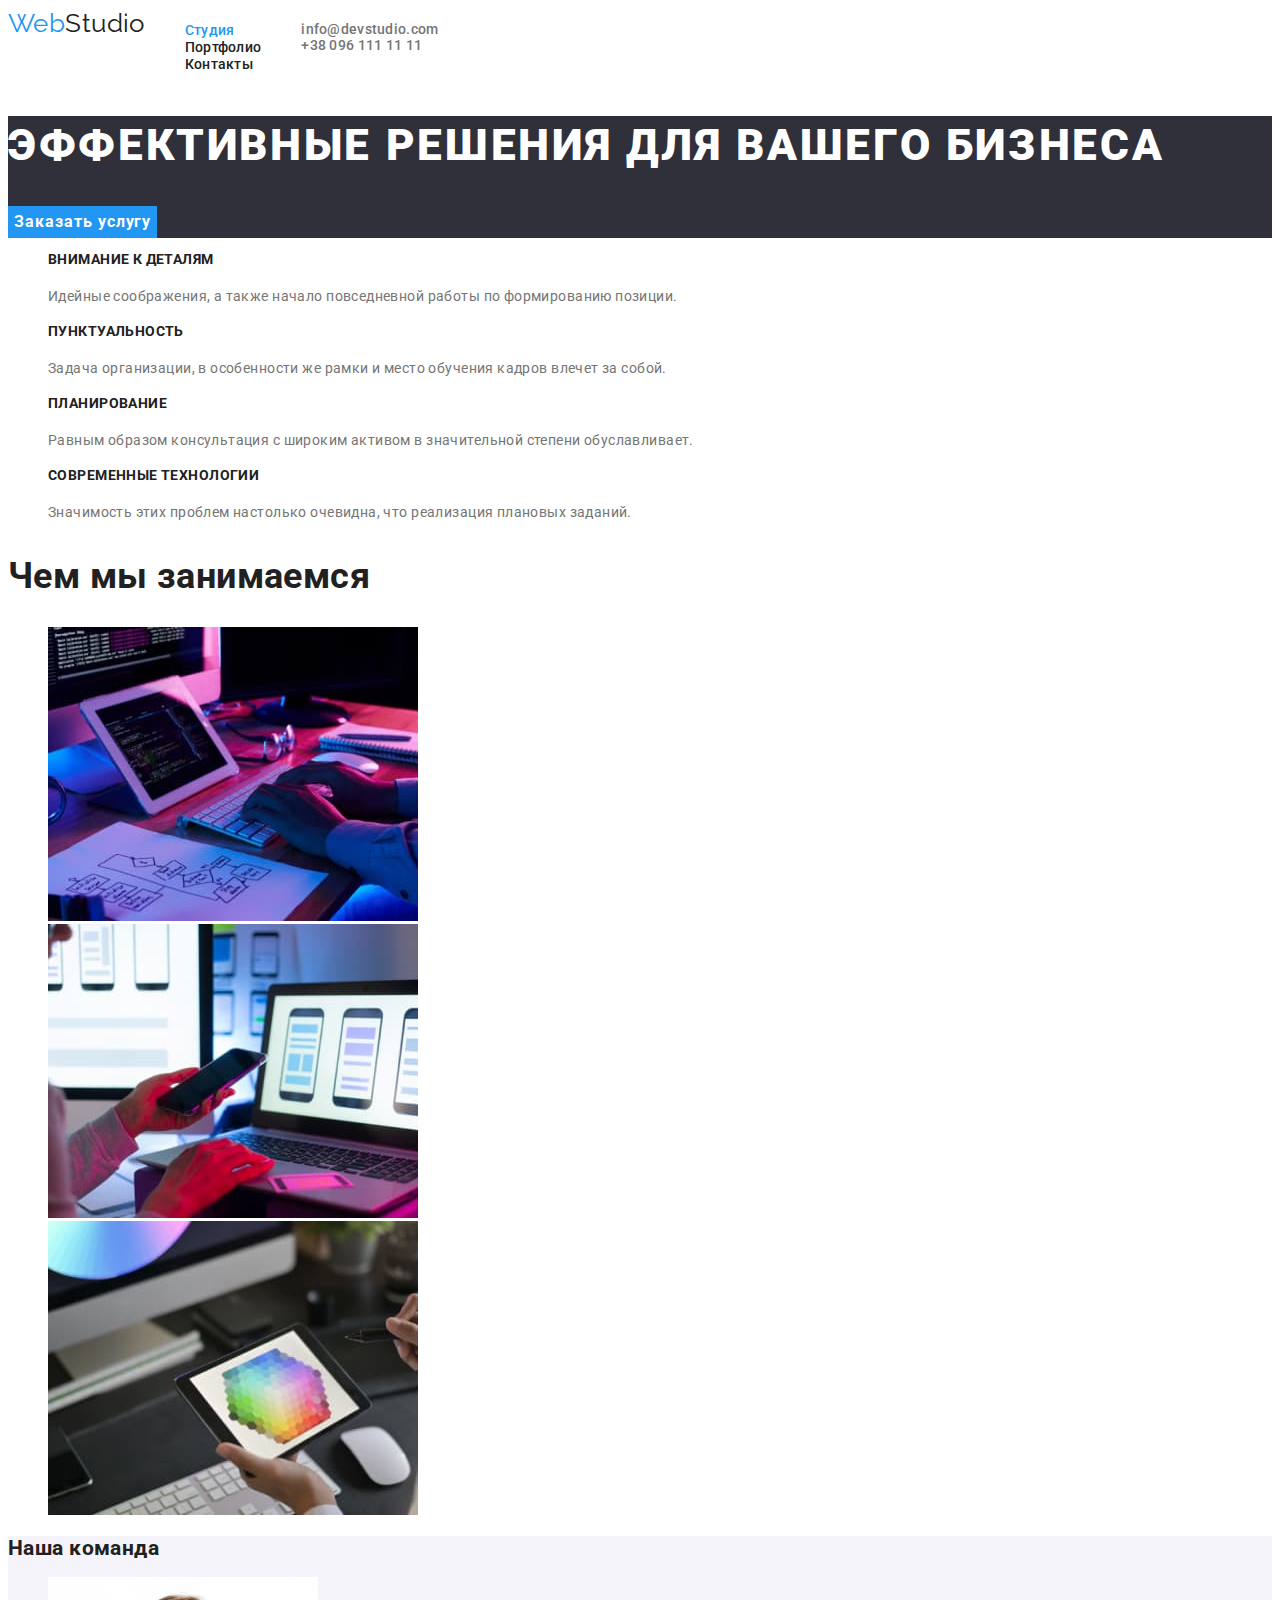
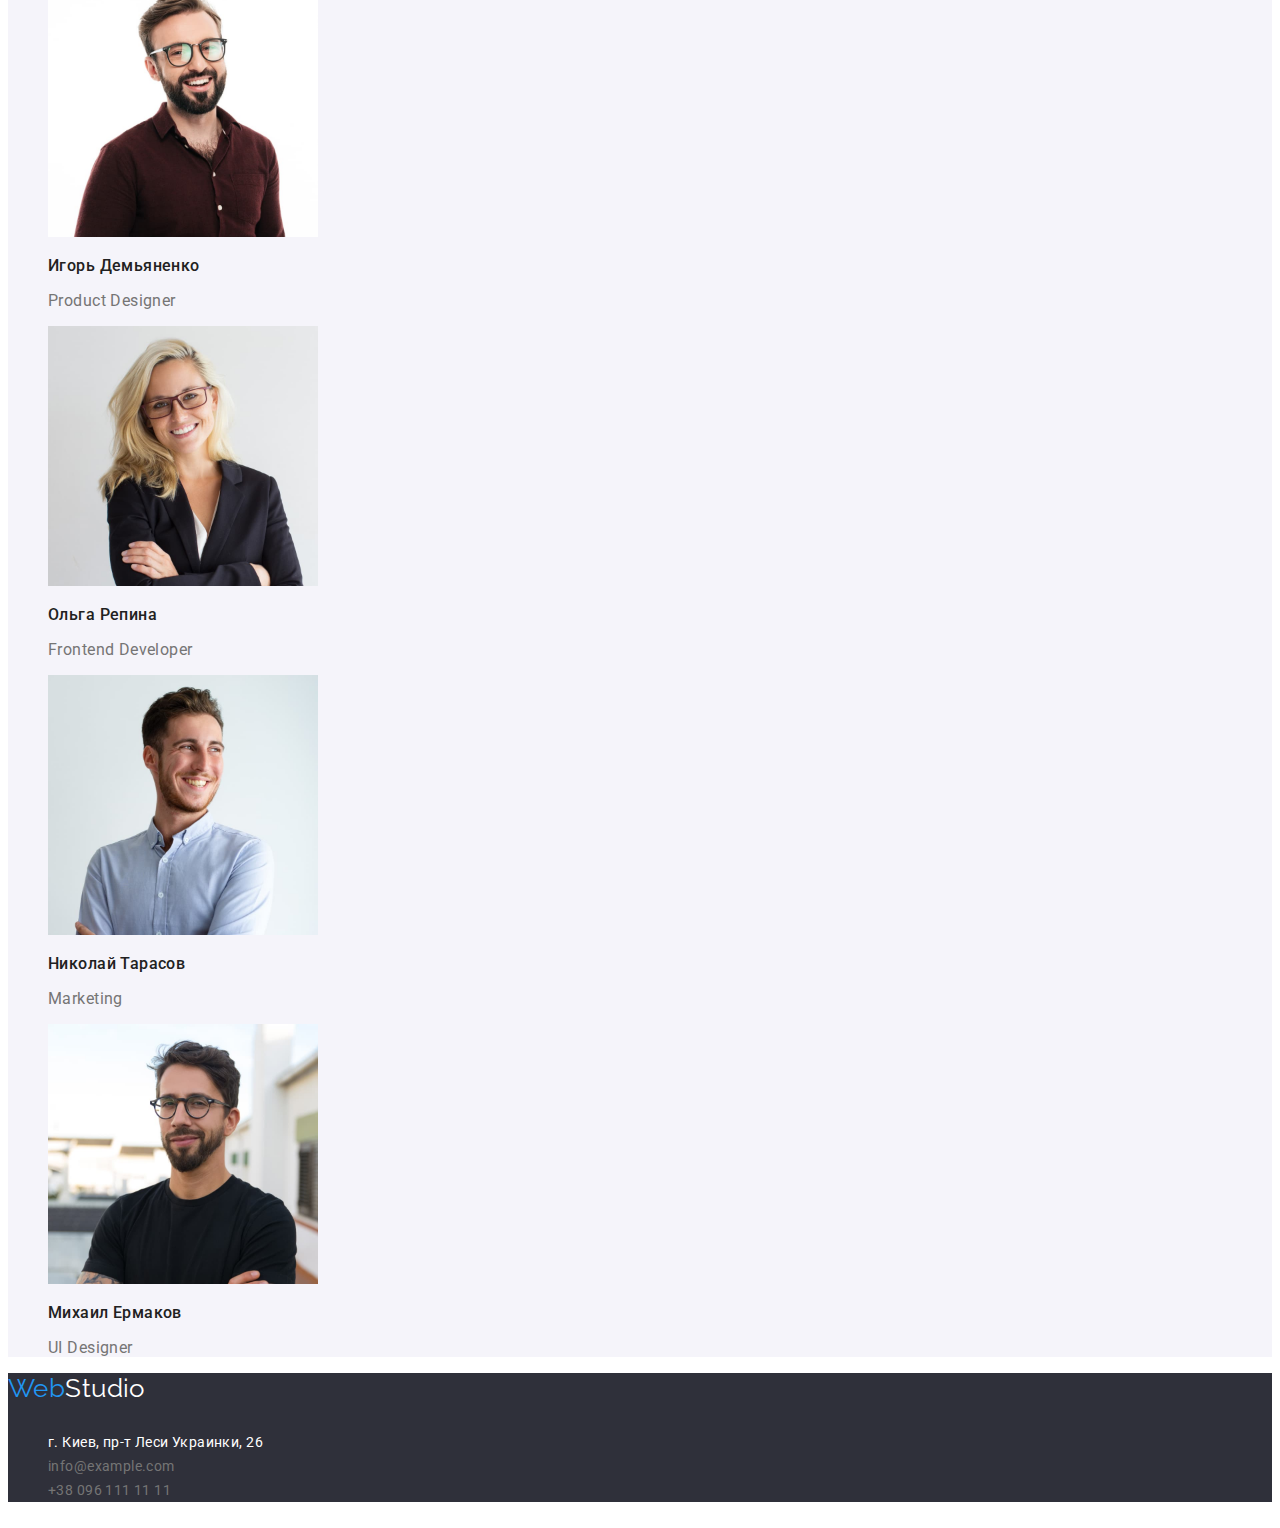
==== commit 23597686: "corrected (4)" ====
--- a/index.html
+++ b/index.html
@@ -14,17 +14,17 @@
     </head>
 <body>
     <header class="header">
-        <a href="./index.html" class="link site-logo"><span  class="current">Web</span>Studio</a>
+        <a href="./index.html" class="link site-logo"><span class="current">Web</span>Studio</a>
         <nav class="site-nav">
             <ul class="list nav-list">
-                <li><a href="" class="link nav-link current">Студия</a></li>
-                <li><a href="./portfolio.html" class="link nav-link">Портфолио</a></li>
-                <li><a href="" class="link nav-link">Контакты</a></li>
+                <li><a href="" class="links link nav-link current">Студия</a></li>
+                <li><a href="./portfolio.html" class="links link nav-link">Портфолио</a></li>
+                <li><a href="" class="links link nav-link">Контакты</a></li>
             </ul>
          </nav>
             <ul class="list">
-                <li class="nav-item"><a href="mailto:info@devstudio.com" class="link current">info@devstudio.com</a></li>
-                <li class="nav-item"><a href="tel:+380961111111" class="link">+38 096 111 11 11</a></li>
+                <li class="links nav-item"><a href="mailto:info@devstudio.com" class="link">info@devstudio.com</a></li>
+                <li class="links nav-item"><a href="tel:+380961111111" class="link">+38 096 111 11 11</a></li>
             </ul>
     </header>
     <main>
@@ -90,15 +90,15 @@
         <address class="footer-address">
             <ul class="list footer-list">
                 <li class="footer-item">
-                    <a href="https://goo.gl/maps/vZYV77j8p4AJHVtT7" target="_blank" rel="noopener noreferrer" class="link">
+                    <a href="https://goo.gl/maps/vZYV77j8p4AJHVtT7" target="_blank" rel="noopener noreferrer" class="links link">
                         г. Киев, пр-т Леси Украинки, 26
                     </a>
                 </li>
                 <li class="footer-item-second">
-                    <a href="mailto:info@example.com" class="link">info@example.com</a>
+                    <a href="mailto:info@example.com" class="links link">info@example.com</a>
                 </li>
                 <li class="footer-item-second">
-                    <a href="tel:+380961111111" class="link">+38 096 111 11 11</a>
+                    <a href="tel:+380961111111" class="links link">+38 096 111 11 11</a>
                 </li>
             </ul>
         </address>
--- a/css/styles.css
+++ b/css/styles.css
@@ -45,9 +45,7 @@
 color: var(--background-main-color);
 }
 
-.current {
-color: var(--current-color);
-}
+
 
 .visually-hidden {
 position: absolute;
@@ -80,6 +78,7 @@
 font-size: 14px;
 line-height: 1.14;
 letter-spacing: 0.02em;
+color: var(--main-dark-color);
 }
 .nav-item {
 font-style: normal;
@@ -89,12 +88,15 @@
 letter-spacing: 0.02em;
 color: var(--main-color);
 }
-.link:hover,
-.link:focus {
+
+.links:hover:hover,
+.links:focus:focus {
 color: var(--current-color);
 }
 
-
+.current {
+color: var(--current-color);
+}
 /* main 2 страница */
 
 .main-button {
@@ -169,9 +171,6 @@
 .heroe-button:focus {
     background-color: var(--main-color);
 }
-.value {
-
-}
 .value-title {
 font-style: normal;
 font-weight: 700;
@@ -185,9 +184,6 @@
 line-height: 2.0;
 color: var(--main-color);
 font-style: normal;
-}
-.work {
-
 }
 .work-title {
 font-size: 36px;
